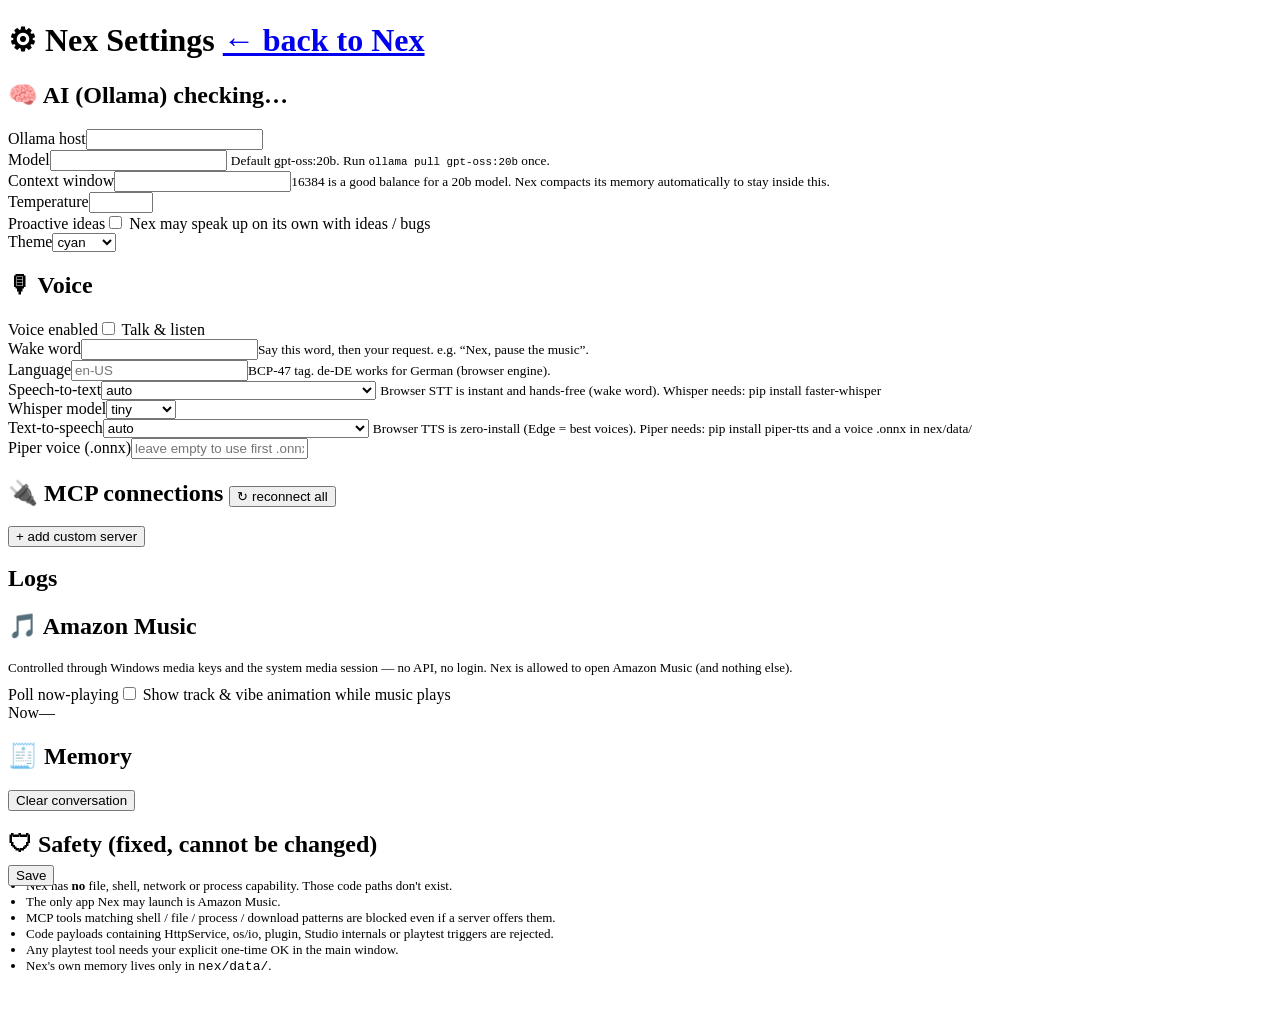
==== nex/web/settings.html @ 7750015d "Nex: local game-dev assistant (two eyes UI, 119 animations, MCP for Roblox Studio/Unreal, Amazon Mus" ====
<!doctype html>
<html lang="en">
<head>
<meta charset="utf-8">
<title>Nex — Settings</title>
<meta name="viewport" content="width=device-width, initial-scale=1">
<link rel="stylesheet" href="/static/style.css">
<style>body{overflow:auto}</style>
</head>
<body>
<div class="settings">
  <h1>⚙ Nex Settings <a href="/">← back to Nex</a></h1>

  <div class="card">
    <h2>🧠 AI (Ollama) <span id="ollama-pill" class="pill">checking…</span></h2>
    <div class="row"><label>Ollama host</label><input type="text" id="ollama_host"></div>
    <div class="row"><label>Model</label><input type="text" id="model" list="models"><datalist id="models"></datalist>
      <small>Default gpt-oss:20b. Run <code>ollama pull gpt-oss:20b</code> once.</small></div>
    <div class="row"><label>Context window</label><input type="number" id="num_ctx" min="4096" step="1024"><small>16384 is a good balance for a 20b model. Nex compacts its memory automatically to stay inside this.</small></div>
    <div class="row"><label>Temperature</label><input type="number" id="temperature" min="0" max="1.5" step="0.05"></div>
    <div class="row"><label>Proactive ideas</label><label class="switch"><input type="checkbox" id="proactive"> Nex may speak up on its own with ideas / bugs</label></div>
    <div class="row"><label>Theme</label><select id="theme"><option>cyan</option><option>purple</option><option>green</option><option>orange</option><option>pink</option><option>white</option></select></div>
  </div>

  <div class="card">
    <h2>🎙 Voice</h2>
    <div class="row"><label>Voice enabled</label><label class="switch"><input type="checkbox" id="voice_enabled"> Talk & listen</label></div>
    <div class="row"><label>Wake word</label><input type="text" id="wake_word"><small>Say this word, then your request. e.g. “Nex, pause the music”.</small></div>
    <div class="row"><label>Language</label><input type="text" id="language" placeholder="en-US"><small>BCP-47 tag. de-DE works for German (browser engine).</small></div>
    <div class="row"><label>Speech-to-text</label><select id="stt_engine"><option value="auto">auto</option><option value="browser">browser (Chrome/Edge, zero install)</option><option value="whisper">local Whisper (faster-whisper, push-to-talk)</option></select>
      <small id="stt-info"></small></div>
    <div class="row"><label>Whisper model</label><select id="whisper_model"><option>tiny</option><option>base</option><option>small</option><option>medium</option></select></div>
    <div class="row"><label>Text-to-speech</label><select id="tts_engine"><option value="auto">auto</option><option value="browser">browser voices (Edge has natural voices)</option><option value="piper">local Piper</option></select>
      <small id="tts-info"></small></div>
    <div class="row"><label>Piper voice (.onnx)</label><input type="text" id="piper_voice" placeholder="leave empty to use first .onnx in nex/data/"></div>
  </div>

  <div class="card">
    <h2>🔌 MCP connections <button class="ghost" id="mcp-refresh" style="margin-left:auto">↻ reconnect all</button></h2>
    <div id="servers"></div>
    <button class="ghost" id="add-server">+ add custom server</button>
    <h2 style="margin-top:18px">Logs</h2>
    <div class="log" id="mcp-log"></div>
  </div>

  <div class="card">
    <h2>🎵 Amazon Music</h2>
    <p style="color:var(--dim);font-size:13px;margin:0 0 8px">Controlled through Windows media keys and the system media session — no API, no login. Nex is allowed to open Amazon Music (and nothing else).</p>
    <div class="row"><label>Poll now-playing</label><label class="switch"><input type="checkbox" id="music_poll"> Show track & vibe animation while music plays</label></div>
    <div class="row"><label>Now</label><span id="music-now" style="color:var(--dim)">—</span></div>
  </div>

  <div class="card">
    <h2>🧾 Memory</h2>
    <ul class="notes" id="notes"></ul>
    <div style="margin-top:10px;display:flex;gap:8px"><button class="ghost" id="clear-conv">Clear conversation</button></div>
  </div>

  <div class="card">
    <h2>🛡 Safety (fixed, cannot be changed)</h2>
    <ul class="safety" style="color:var(--dim);font-size:13px;margin:0;padding-left:18px">
      <li>Nex has <b>no</b> file, shell, network or process capability. Those code paths don't exist.</li>
      <li>The only app Nex may launch is Amazon Music.</li>
      <li>MCP tools matching shell / file / process / download patterns are blocked even if a server offers them.</li>
      <li>Code payloads containing HttpService, os/io, plugin, Studio internals or playtest triggers are rejected.</li>
      <li>Any playtest tool needs your explicit one-time OK in the main window.</li>
      <li>Nex's own memory lives only in <code>nex/data/</code>.</li>
    </ul>
  </div>

  <div style="position:sticky;bottom:0;padding:14px 0;background:linear-gradient(transparent,var(--bg) 40%);display:flex;gap:10px;align-items:center">
    <button class="primary" id="save">Save</button><span id="saved" style="color:var(--ok);opacity:0;transition:.3s">Saved ✓</span>
  </div>
</div>

<script>
const $ = s => document.querySelector(s);
const FIELDS = ['ollama_host','model','num_ctx','temperature','proactive','theme','voice_enabled','wake_word','language','stt_engine','whisper_model','tts_engine','piper_voice','music_poll'];
let S = {};
async function load() {
  S = await (await fetch('/api/settings')).json();
  for (const f of FIELDS) { const el = $('#' + f); if (!el) continue; if (el.type === 'checkbox') el.checked = !!S[f]; else el.value = S[f] ?? ''; }
  renderServers();
  checkOllama(); loadMcp(); loadMusic(); loadMemory();
}
async function checkOllama() {
  const p = $('#ollama-pill'); p.textContent = 'checking…'; p.className = 'pill';
  try { const r = await (await fetch('/api/ollama')).json();
    if (r.ok) { p.textContent = r.has_model ? 'connected · model ready' : 'connected · model missing'; p.className = 'pill ' + (r.has_model ? 'ok' : 'bad'); $('#models').innerHTML = r.models.map(m => `<option>${m}</option>`).join(''); }
    else { p.textContent = 'offline: ' + r.error; p.className = 'pill bad'; }
  } catch (e) { p.textContent = 'offline'; p.className = 'pill bad'; }
}
function renderServers() {
  const box = $('#servers'); box.innerHTML = '';
  for (const [name, cfg] of Object.entries(S.mcp || {})) {
    const preset = (S.presets || {})[name] || {};
    const d = document.createElement('div'); d.className = 'server'; d.dataset.name = name;
    d.innerHTML = `
      <div class="head"><b>${preset.label || name}</b><span class="pill" data-status>…</span>
        <label class="switch"><input type="checkbox" data-k="enabled" ${cfg.enabled ? 'checked' : ''}> enabled</label>
        <button class="ghost" data-act="test">test</button><button class="ghost" data-act="reconnect">reconnect</button><button class="ghost" data-act="remove">✕</button></div>
      <div class="row"><label>transport</label><select data-k="transport"><option ${cfg.transport==='stdio'?'selected':''}>stdio</option><option ${cfg.transport==='http'?'selected':''}>http</option></select></div>
      <div class="row"><label>command</label><input type="text" data-k="command" value="${(cfg.command||'').replace(/"/g,'&quot;')}"></div>
      <div class="row"><label>args (JSON array)</label><input type="text" data-k="args" value='${JSON.stringify(cfg.args||[])}'></div>
      <div class="row"><label>url (http)</label><input type="text" data-k="url" value="${cfg.url||''}"></div>
      ${preset.notes ? `<div class="row"><label></label><small>${preset.notes}</small></div>` : ''}
      <div class="row"><label>tools</label><span data-tools style="color:var(--dim);font-size:12px">—</span></div>`;
    d.querySelector('[data-act=remove]').onclick = () => { delete S.mcp[name]; renderServers(); };
    d.querySelector('[data-act=reconnect]').onclick = async () => { await save(); await fetch(`/api/mcp/${name}/reconnect`, { method: 'POST' }); loadMcp(); };
    d.querySelector('[data-act=test]').onclick = async () => { const r = await (await fetch(`/api/mcp/${name}/test`, { method: 'POST' })).json(); alert(JSON.stringify(r, null, 1)); };
    box.appendChild(d);
  }
}
function collectServers() {
  const out = {};
  document.querySelectorAll('.server').forEach(d => {
    const name = d.dataset.name; const c = {};
    d.querySelectorAll('[data-k]').forEach(el => { const k = el.dataset.k; if (el.type === 'checkbox') c[k] = el.checked; else if (k === 'args') { try { c[k] = JSON.parse(el.value || '[]'); } catch { c[k] = []; } } else c[k] = el.value; });
    if (!c.command) delete c.command; if (!c.url) delete c.url;
    out[name] = c;
  });
  return out;
}
$('#add-server').onclick = () => { const n = prompt('Server name (letters/dashes):'); if (!n) return; S.mcp[n.replace(/[^a-z0-9\-]/gi,'-')] = { transport: 'stdio', command: '', args: [], enabled: false }; renderServers(); };
async function loadMcp() {
  const r = await (await fetch('/api/mcp')).json();
  for (const s of r.servers) { const d = document.querySelector(`.server[data-name="${s.name}"]`); if (!d) continue; const p = d.querySelector('[data-status]'); p.textContent = s.connected ? 'connected' : (s.error ? 'error: ' + s.error.slice(0, 60) : 'off'); p.className = 'pill ' + (s.connected ? 'ok' : (s.error ? 'bad' : '')); d.querySelector('[data-tools]').textContent = s.tools.join(', ') || '—'; }
  $('#mcp-log').textContent = r.logs.join('\n');
}
$('#mcp-refresh').onclick = async () => { await save(); loadMcp(); };
async function loadMusic() { try { const m = await (await fetch('/api/music')).json(); $('#music-now').textContent = m.title ? `${m.playing ? '▶' : '⏸'} ${m.title} — ${m.artist || ''}` : 'nothing playing'; } catch {} }
async function loadMemory() {
  // memory arrives over ws; simplest: open a ws just for hello
  const ws = new WebSocket((location.protocol === 'https:' ? 'wss' : 'ws') + '://' + location.host + '/ws');
  ws.onmessage = e => { const { event, data } = JSON.parse(e.data); if (event === 'hello' || event === 'memory') { const m = event === 'hello' ? data.memory : data; const ul = $('#notes'); ul.innerHTML = ''; (m.notes || []).forEach((n, i) => { const li = document.createElement('li'); li.innerHTML = `<span>${n}</span><button class="ghost" data-i="${i}">✕</button>`; li.querySelector('button').onclick = () => ws.send(JSON.stringify({ type: 'note_remove', idx: i })); ul.appendChild(li); }); if (!(m.notes || []).length) ul.innerHTML = '<li style="color:var(--dim)">no long-term notes yet</li>'; } };
  $('#clear-conv').onclick = () => { if (confirm('Clear the conversation window and summary?')) ws.send(JSON.stringify({ type: 'clear' })); };
}
async function save() {
  const body = {};
  for (const f of FIELDS) { const el = $('#' + f); if (!el) continue; body[f] = el.type === 'checkbox' ? el.checked : (el.type === 'number' ? Number(el.value) : el.value); }
  body.mcp = collectServers();
  await fetch('/api/settings', { method: 'POST', headers: { 'Content-Type': 'application/json' }, body: JSON.stringify(body) });
  Object.assign(S, body);
  $('#saved').style.opacity = 1; setTimeout(() => $('#saved').style.opacity = 0, 1500);
  checkOllama(); setTimeout(loadMcp, 1500);
}
$('#save').onclick = save;
$('#stt-info').textContent = 'Browser STT is instant and hands-free (wake word). Whisper needs: pip install faster-whisper';
$('#tts-info').textContent = 'Browser TTS is zero-install (Edge = best voices). Piper needs: pip install piper-tts and a voice .onnx in nex/data/';
load();
</script>
</body>
</html>
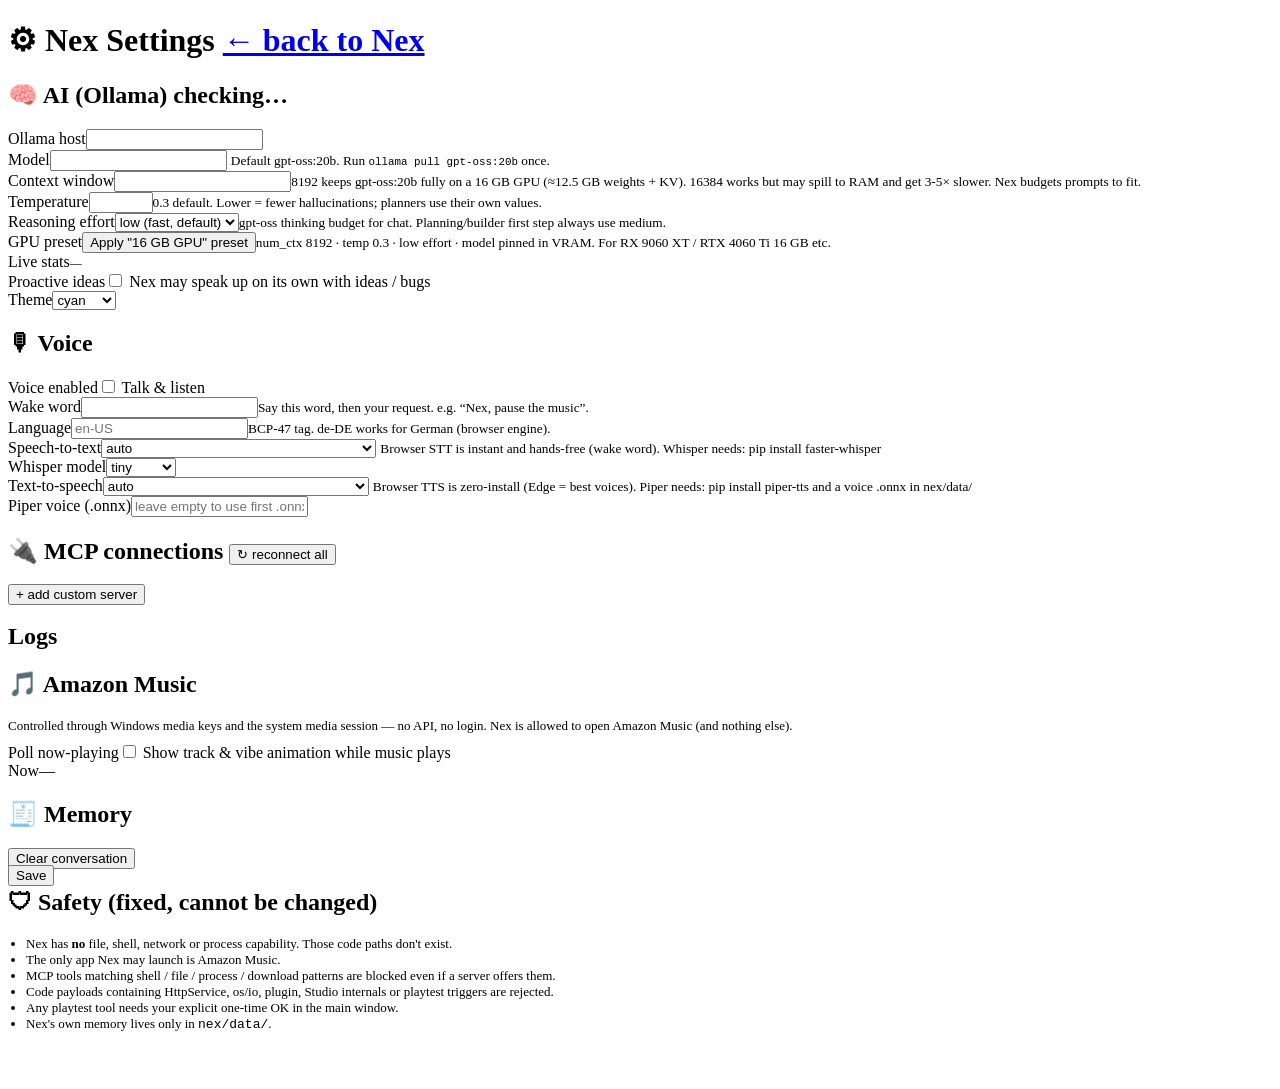
==== commit 9e407b88: "v1.3 speed + anti-hallucination: GPU-pinned Ollama client (keep_alive, num_gpu, warmup, schemas, eff" ====
--- a/nex/web/settings.html
+++ b/nex/web/settings.html
@@ -16,8 +16,11 @@
     <div class="row"><label>Ollama host</label><input type="text" id="ollama_host"></div>
     <div class="row"><label>Model</label><input type="text" id="model" list="models"><datalist id="models"></datalist>
       <small>Default gpt-oss:20b. Run <code>ollama pull gpt-oss:20b</code> once.</small></div>
-    <div class="row"><label>Context window</label><input type="number" id="num_ctx" min="4096" step="1024"><small>16384 is a good balance for a 20b model. Nex compacts its memory automatically to stay inside this.</small></div>
-    <div class="row"><label>Temperature</label><input type="number" id="temperature" min="0" max="1.5" step="0.05"></div>
+    <div class="row"><label>Context window</label><input type="number" id="num_ctx" min="4096" step="1024"><small>8192 keeps gpt-oss:20b fully on a 16 GB GPU (≈12.5 GB weights + KV). 16384 works but may spill to RAM and get 3-5× slower. Nex budgets prompts to fit.</small></div>
+    <div class="row"><label>Temperature</label><input type="number" id="temperature" min="0" max="1.5" step="0.05"><small>0.3 default. Lower = fewer hallucinations; planners use their own values.</small></div>
+    <div class="row"><label>Reasoning effort</label><select id="think"><option value="low">low (fast, default)</option><option value="medium">medium</option><option value="high">high (slow)</option></select><small>gpt-oss thinking budget for chat. Planning/builder first step always use medium.</small></div>
+    <div class="row"><label>GPU preset</label><button class="ghost" id="preset-16gb">Apply "16 GB GPU" preset</button><small>num_ctx 8192 · temp 0.3 · low effort · model pinned in VRAM. For RX 9060 XT / RTX 4060 Ti 16 GB etc.</small></div>
+    <div class="row"><label>Live stats</label><span id="llm-stats" style="color:var(--dim);font-size:12px">—</span></div>
     <div class="row"><label>Proactive ideas</label><label class="switch"><input type="checkbox" id="proactive"> Nex may speak up on its own with ideas / bugs</label></div>
     <div class="row"><label>Theme</label><select id="theme"><option>cyan</option><option>purple</option><option>green</option><option>orange</option><option>pink</option><option>white</option></select></div>
   </div>
@@ -75,7 +78,7 @@
 
 <script>
 const $ = s => document.querySelector(s);
-const FIELDS = ['ollama_host','model','num_ctx','temperature','proactive','theme','voice_enabled','wake_word','language','stt_engine','whisper_model','tts_engine','piper_voice','music_poll'];
+const FIELDS = ['ollama_host','model','num_ctx','temperature','think','proactive','theme','voice_enabled','wake_word','language','stt_engine','whisper_model','tts_engine','piper_voice','music_poll'];
 let S = {};
 async function load() {
   S = await (await fetch('/api/settings')).json();
@@ -86,7 +89,10 @@
 async function checkOllama() {
   const p = $('#ollama-pill'); p.textContent = 'checking…'; p.className = 'pill';
   try { const r = await (await fetch('/api/ollama')).json();
-    if (r.ok) { p.textContent = r.has_model ? 'connected · model ready' : 'connected · model missing'; p.className = 'pill ' + (r.has_model ? 'ok' : 'bad'); $('#models').innerHTML = r.models.map(m => `<option>${m}</option>`).join(''); }
+    if (r.ok) { p.textContent = r.has_model ? 'connected · model ready' : 'connected · model missing';
+      const ld = (r.loaded || [])[0]; const st = r.stats || {};
+      const gb = (b) => (b / 1e9).toFixed(1) + ' GB';
+      $('#llm-stats').textContent = (ld ? `${ld.name}: ${gb(ld.vram)} in VRAM of ${gb(ld.size)}${ld.vram < ld.size * .95 ? ' ⚠ partially offloaded to RAM — lower num_ctx' : ' ✓ fully on GPU'} · ` : 'model not loaded yet · ') + `${st.calls || 0} calls · ${st.eval_tokens || 0} tokens generated · ${st.seconds ? (st.eval_tokens / st.seconds).toFixed(1) : '–'} tok/s avg · ${st.cache_hits || 0} cache hits`; p.className = 'pill ' + (r.has_model ? 'ok' : 'bad'); $('#models').innerHTML = r.models.map(m => `<option>${m}</option>`).join(''); }
     else { p.textContent = 'offline: ' + r.error; p.className = 'pill bad'; }
   } catch (e) { p.textContent = 'offline'; p.className = 'pill bad'; }
 }
@@ -145,6 +151,8 @@
   checkOllama(); setTimeout(loadMcp, 1500);
 }
 $('#save').onclick = save;
+$('#preset-16gb').onclick = () => { $('#num_ctx').value = 8192; $('#temperature').value = 0.3; $('#think').value = 'low'; save(); };
+setInterval(checkOllama, 8000);
 $('#stt-info').textContent = 'Browser STT is instant and hands-free (wake word). Whisper needs: pip install faster-whisper';
 $('#tts-info').textContent = 'Browser TTS is zero-install (Edge = best voices). Piper needs: pip install piper-tts and a voice .onnx in nex/data/';
 load();
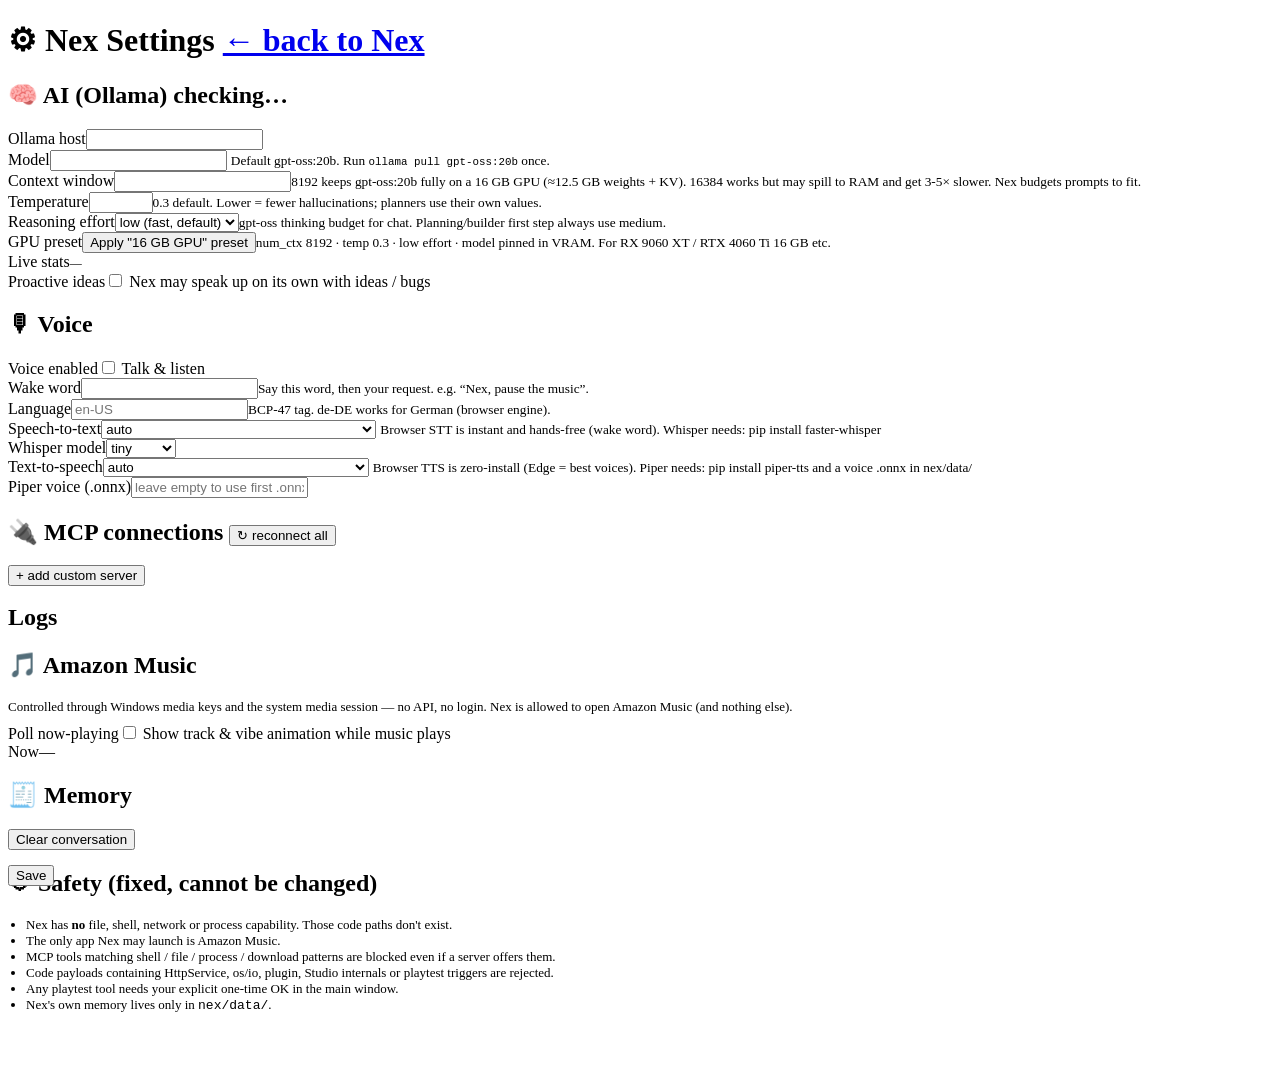
==== commit 6992c713: "UI rebuilt: landscape white eyes on black, monochrome props, only status under eyes, thin bottom bar" ====
--- a/nex/web/settings.html
+++ b/nex/web/settings.html
@@ -22,7 +22,6 @@
     <div class="row"><label>GPU preset</label><button class="ghost" id="preset-16gb">Apply "16 GB GPU" preset</button><small>num_ctx 8192 · temp 0.3 · low effort · model pinned in VRAM. For RX 9060 XT / RTX 4060 Ti 16 GB etc.</small></div>
     <div class="row"><label>Live stats</label><span id="llm-stats" style="color:var(--dim);font-size:12px">—</span></div>
     <div class="row"><label>Proactive ideas</label><label class="switch"><input type="checkbox" id="proactive"> Nex may speak up on its own with ideas / bugs</label></div>
-    <div class="row"><label>Theme</label><select id="theme"><option>cyan</option><option>purple</option><option>green</option><option>orange</option><option>pink</option><option>white</option></select></div>
   </div>
 
   <div class="card">
@@ -78,7 +77,7 @@
 
 <script>
 const $ = s => document.querySelector(s);
-const FIELDS = ['ollama_host','model','num_ctx','temperature','think','proactive','theme','voice_enabled','wake_word','language','stt_engine','whisper_model','tts_engine','piper_voice','music_poll'];
+const FIELDS = ['ollama_host','model','num_ctx','temperature','think','proactive','voice_enabled','wake_word','language','stt_engine','whisper_model','tts_engine','piper_voice','music_poll'];
 let S = {};
 async function load() {
   S = await (await fetch('/api/settings')).json();
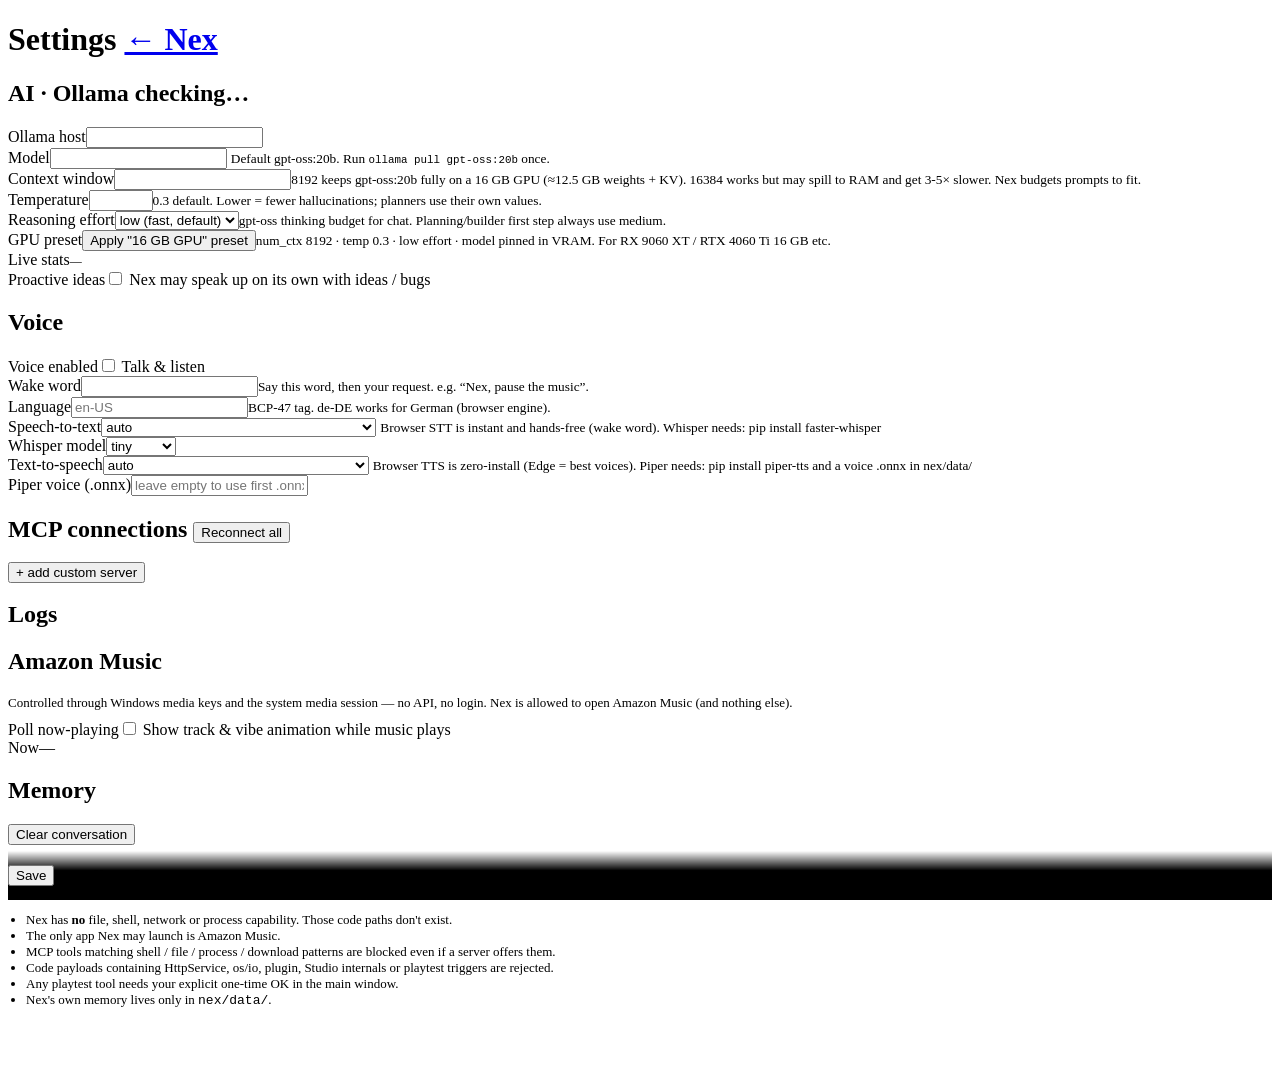
==== commit 2648012b: "v1.5: full black/white UI remake (43-clip spring-eased eye animations), production workflow (vertica" ====
--- a/nex/web/settings.html
+++ b/nex/web/settings.html
@@ -9,10 +9,10 @@
 </head>
 <body>
 <div class="settings">
-  <h1>⚙ Nex Settings <a href="/">← back to Nex</a></h1>
+  <h1>Settings <a href="/">← Nex</a></h1>
 
   <div class="card">
-    <h2>🧠 AI (Ollama) <span id="ollama-pill" class="pill">checking…</span></h2>
+    <h2>AI · Ollama <span id="ollama-pill" class="pill">checking…</span></h2>
     <div class="row"><label>Ollama host</label><input type="text" id="ollama_host"></div>
     <div class="row"><label>Model</label><input type="text" id="model" list="models"><datalist id="models"></datalist>
       <small>Default gpt-oss:20b. Run <code>ollama pull gpt-oss:20b</code> once.</small></div>
@@ -20,12 +20,12 @@
     <div class="row"><label>Temperature</label><input type="number" id="temperature" min="0" max="1.5" step="0.05"><small>0.3 default. Lower = fewer hallucinations; planners use their own values.</small></div>
     <div class="row"><label>Reasoning effort</label><select id="think"><option value="low">low (fast, default)</option><option value="medium">medium</option><option value="high">high (slow)</option></select><small>gpt-oss thinking budget for chat. Planning/builder first step always use medium.</small></div>
     <div class="row"><label>GPU preset</label><button class="ghost" id="preset-16gb">Apply "16 GB GPU" preset</button><small>num_ctx 8192 · temp 0.3 · low effort · model pinned in VRAM. For RX 9060 XT / RTX 4060 Ti 16 GB etc.</small></div>
-    <div class="row"><label>Live stats</label><span id="llm-stats" style="color:var(--dim);font-size:12px">—</span></div>
+    <div class="row"><label>Live stats</label><span id="llm-stats" style="color:var(--d3);font-size:12px">—</span></div>
     <div class="row"><label>Proactive ideas</label><label class="switch"><input type="checkbox" id="proactive"> Nex may speak up on its own with ideas / bugs</label></div>
   </div>
 
   <div class="card">
-    <h2>🎙 Voice</h2>
+    <h2>Voice</h2>
     <div class="row"><label>Voice enabled</label><label class="switch"><input type="checkbox" id="voice_enabled"> Talk & listen</label></div>
     <div class="row"><label>Wake word</label><input type="text" id="wake_word"><small>Say this word, then your request. e.g. “Nex, pause the music”.</small></div>
     <div class="row"><label>Language</label><input type="text" id="language" placeholder="en-US"><small>BCP-47 tag. de-DE works for German (browser engine).</small></div>
@@ -38,7 +38,7 @@
   </div>
 
   <div class="card">
-    <h2>🔌 MCP connections <button class="ghost" id="mcp-refresh" style="margin-left:auto">↻ reconnect all</button></h2>
+    <h2>MCP connections <button class="ghost" id="mcp-refresh" style="margin-left:auto">Reconnect all</button></h2>
     <div id="servers"></div>
     <button class="ghost" id="add-server">+ add custom server</button>
     <h2 style="margin-top:18px">Logs</h2>
@@ -46,21 +46,21 @@
   </div>
 
   <div class="card">
-    <h2>🎵 Amazon Music</h2>
-    <p style="color:var(--dim);font-size:13px;margin:0 0 8px">Controlled through Windows media keys and the system media session — no API, no login. Nex is allowed to open Amazon Music (and nothing else).</p>
+    <h2>Amazon Music</h2>
+    <p style="color:var(--d3);font-size:13px;margin:0 0 8px">Controlled through Windows media keys and the system media session — no API, no login. Nex is allowed to open Amazon Music (and nothing else).</p>
     <div class="row"><label>Poll now-playing</label><label class="switch"><input type="checkbox" id="music_poll"> Show track & vibe animation while music plays</label></div>
-    <div class="row"><label>Now</label><span id="music-now" style="color:var(--dim)">—</span></div>
+    <div class="row"><label>Now</label><span id="music-now" style="color:var(--d3)">—</span></div>
   </div>
 
   <div class="card">
-    <h2>🧾 Memory</h2>
+    <h2>Memory</h2>
     <ul class="notes" id="notes"></ul>
     <div style="margin-top:10px;display:flex;gap:8px"><button class="ghost" id="clear-conv">Clear conversation</button></div>
   </div>
 
   <div class="card">
-    <h2>🛡 Safety (fixed, cannot be changed)</h2>
-    <ul class="safety" style="color:var(--dim);font-size:13px;margin:0;padding-left:18px">
+    <h2>Safety · fixed</h2>
+    <ul class="safety" style="color:var(--d3);font-size:13px;margin:0;padding-left:18px">
       <li>Nex has <b>no</b> file, shell, network or process capability. Those code paths don't exist.</li>
       <li>The only app Nex may launch is Amazon Music.</li>
       <li>MCP tools matching shell / file / process / download patterns are blocked even if a server offers them.</li>
@@ -70,8 +70,8 @@
     </ul>
   </div>
 
-  <div style="position:sticky;bottom:0;padding:14px 0;background:linear-gradient(transparent,var(--bg) 40%);display:flex;gap:10px;align-items:center">
-    <button class="primary" id="save">Save</button><span id="saved" style="color:var(--ok);opacity:0;transition:.3s">Saved ✓</span>
+  <div style="position:sticky;bottom:0;padding:14px 0;background:linear-gradient(transparent,#000 40%);display:flex;gap:10px;align-items:center">
+    <button class="primary" id="save">Save</button><span id="saved" style="color:#fff;opacity:0;transition:.3s">Saved</span>
   </div>
 </div>
 
@@ -103,13 +103,13 @@
     d.innerHTML = `
       <div class="head"><b>${preset.label || name}</b><span class="pill" data-status>…</span>
         <label class="switch"><input type="checkbox" data-k="enabled" ${cfg.enabled ? 'checked' : ''}> enabled</label>
-        <button class="ghost" data-act="test">test</button><button class="ghost" data-act="reconnect">reconnect</button><button class="ghost" data-act="remove">✕</button></div>
+        <button class="ghost" data-act="test">test</button><button class="ghost" data-act="reconnect">reconnect</button><button class="ghost" data-act="remove">×</button></div>
       <div class="row"><label>transport</label><select data-k="transport"><option ${cfg.transport==='stdio'?'selected':''}>stdio</option><option ${cfg.transport==='http'?'selected':''}>http</option></select></div>
       <div class="row"><label>command</label><input type="text" data-k="command" value="${(cfg.command||'').replace(/"/g,'&quot;')}"></div>
       <div class="row"><label>args (JSON array)</label><input type="text" data-k="args" value='${JSON.stringify(cfg.args||[])}'></div>
       <div class="row"><label>url (http)</label><input type="text" data-k="url" value="${cfg.url||''}"></div>
       ${preset.notes ? `<div class="row"><label></label><small>${preset.notes}</small></div>` : ''}
-      <div class="row"><label>tools</label><span data-tools style="color:var(--dim);font-size:12px">—</span></div>`;
+      <div class="row"><label>tools</label><span data-tools style="color:var(--d3);font-size:12px">—</span></div>`;
     d.querySelector('[data-act=remove]').onclick = () => { delete S.mcp[name]; renderServers(); };
     d.querySelector('[data-act=reconnect]').onclick = async () => { await save(); await fetch(`/api/mcp/${name}/reconnect`, { method: 'POST' }); loadMcp(); };
     d.querySelector('[data-act=test]').onclick = async () => { const r = await (await fetch(`/api/mcp/${name}/test`, { method: 'POST' })).json(); alert(JSON.stringify(r, null, 1)); };
@@ -137,7 +137,7 @@
 async function loadMemory() {
   // memory arrives over ws; simplest: open a ws just for hello
   const ws = new WebSocket((location.protocol === 'https:' ? 'wss' : 'ws') + '://' + location.host + '/ws');
-  ws.onmessage = e => { const { event, data } = JSON.parse(e.data); if (event === 'hello' || event === 'memory') { const m = event === 'hello' ? data.memory : data; const ul = $('#notes'); ul.innerHTML = ''; (m.notes || []).forEach((n, i) => { const li = document.createElement('li'); li.innerHTML = `<span>${n}</span><button class="ghost" data-i="${i}">✕</button>`; li.querySelector('button').onclick = () => ws.send(JSON.stringify({ type: 'note_remove', idx: i })); ul.appendChild(li); }); if (!(m.notes || []).length) ul.innerHTML = '<li style="color:var(--dim)">no long-term notes yet</li>'; } };
+  ws.onmessage = e => { const { event, data } = JSON.parse(e.data); if (event === 'hello' || event === 'memory') { const m = event === 'hello' ? data.memory : data; const ul = $('#notes'); ul.innerHTML = ''; (m.notes || []).forEach((n, i) => { const li = document.createElement('li'); li.innerHTML = `<span>${n}</span><button class="ghost" data-i="${i}">×</button>`; li.querySelector('button').onclick = () => ws.send(JSON.stringify({ type: 'note_remove', idx: i })); ul.appendChild(li); }); if (!(m.notes || []).length) ul.innerHTML = '<li style="color:var(--d3)">no long-term notes yet</li>'; } };
   $('#clear-conv').onclick = () => { if (confirm('Clear the conversation window and summary?')) ws.send(JSON.stringify({ type: 'clear' })); };
 }
 async function save() {
